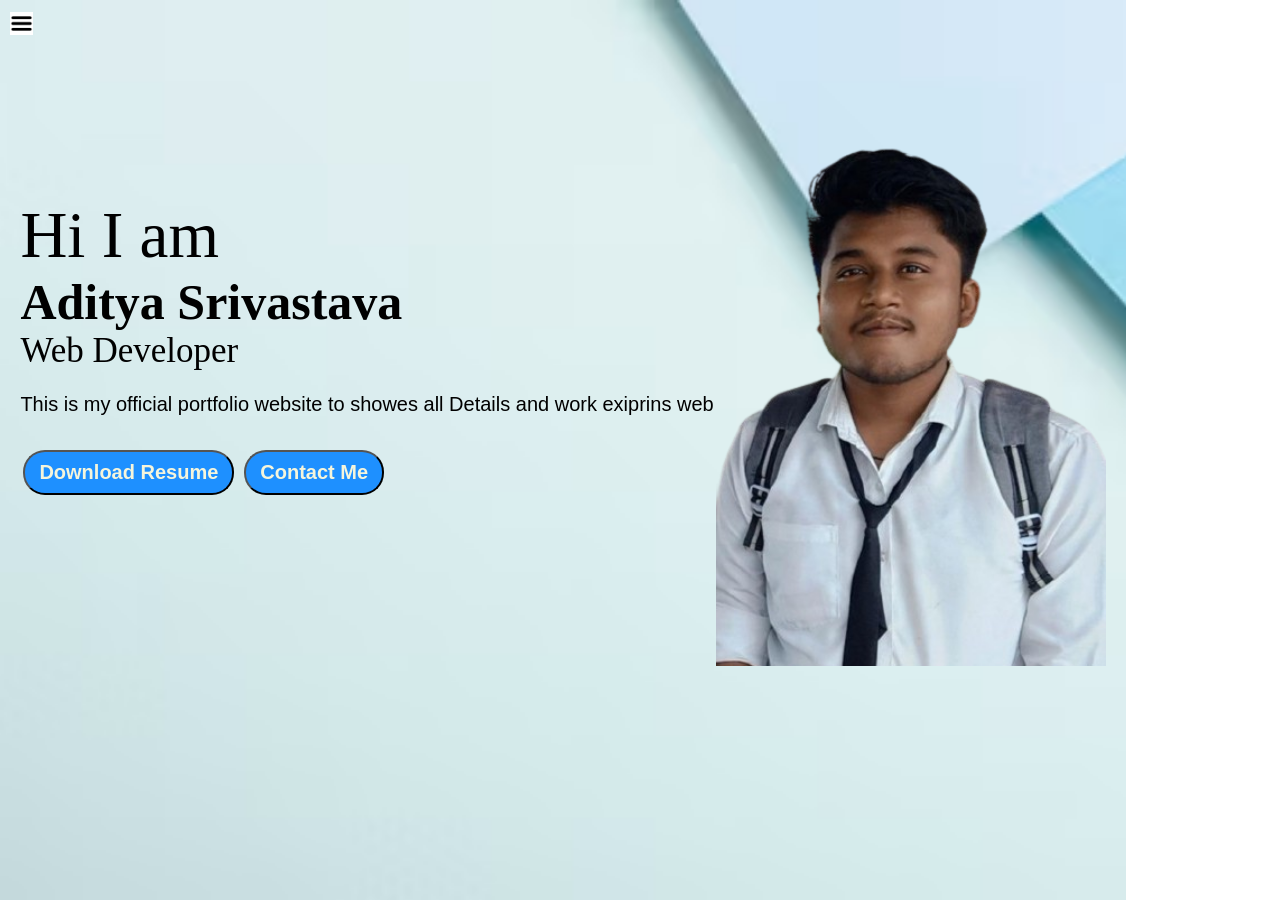
==== index.html @ f605bbf4 "Add files via upload" ====
<!DOCTYPE html>
<html lang="en">
<head>
    <meta charset="UTF-8">
    <meta name="viewport" content="width=device-width, initial-scale=1.0">
    <title>Aditya srivastava-Web Developer,programmer</title>
<link rel="stylesheet" href="style.css">
</head>
<body>
    <div class="container">
 <div class="sidebar sidebarGo">

    <nav>
        <ul>
        <li><a href="index.html">Home</a></li>
        <li><a href="intro.html">My Intro</a></li>
        <li><a href="Resume.html">Resume</a></li>
        <li><a href="project.html">Project</a></li>
        <li><a href="contact.html">Contact me</a></li>
      
        </ul>
    </nav>
 </div>   
        
            <div class="main">
                <div class="hamburger">
                    <img class="ham" src="ham.png" alt=""width="23">
                    <img class="cross" src="cross.png" alt=""width="23">
                </div>
                <div class="infoContainer">
                    <div class="devInfo">
                        <div class="hello">Hi I am </div>
                        <div class="name">Aditya Srivastava </div>
                        <div class="about">Web Developer</div>
                        <div class="more-about">This is my official portfolio website to showes all
                            Details and work exiprins web</div>
                         <div class="buttons">
                            <a href="resume06.pdf"> 
                            <button> Download Resume</button></a>
                            <a href="contact.html"><button>Contact Me</button></a>
                        </div>
                    </div>
                    <div class="devPic"><img src="phot-removebg-preview.png" alt="Aditya Srivastava"></div>
                </div>
    </div>
</div>
<script src="first.js"></script>

</body>
</html>
---- style.css ----
*
{
    margin: 0;
    padding: 0;
}
.sidebar{
position: absolute;
    background-color: rgb(218, 199, 199);
    height: 100vh;
    transition: transform 0.3s ease-in;
}
.sidebar nav{
    padding: 45px;
}
.sidebar nav li{
    list-style: none;
    font-size: 20px;
    padding: 30px 0;
}
.sidebar nav li a{
    text-decoration: none;
    color:black
}
.main{
    /* background-color: rgb(223, 223, 40); */
    background-image: url(blue-toned-collection-paper-sheets-with-copy-space_23-2148320445.avif);
    background-size: cover;
    
    width:88vw;
    height: 100vh;

    
}
.container{
    display: flex;

}
.infoContainer
{
    /* background-color: chartreuse; */
    height: 45vh;
    width: 85vw;
    margin: 144px auto;
     display:flex;
     justify-content: space-around;
}
.devInfo{
    display: flex;
    justify-content: center;
    
    flex-direction: column;
}
.hello
{
    font-size:65px;
    font-weight:100;

}
.name{
    font-size: 50px;
    font-weight: bold;
}
.about{
    font-size: 35px;
}
.more-about{
    font-size: 20px;
    font-family: 'fira sans',sans-serif;
    margin-top: 22px;
}
.buttons{
 margin-top: 34px;
}
.buttons button{
    padding: 9px 14px;
    border-radius:22px;
    color:beige;
    background-color: dodgerblue;
    font-weight: bold;
    font-size: 20px;
    margin: 0 3px;
    cursor: pointer;

}
.buttons button:hover{
    color: dodgerblue;
    background-color: beige;
}
.devPic img{
   
    height: 58vh;
} 


/*  contact me .css */
.contact {
    font-family: 'Gill Sans', 'Gill Sans MT', Calibri, 'Trebuchet MS', sans-serif;
    padding-top: 120px;
    padding-left: 10%;
}

.contact h1{
    font-family:'Lucida Sans', 'Lucida Sans Regular', 'Lucida Grande', 'Lucida Sans Unicode', Geneva, Verdana, sans-serif;
    text-align: center;

}
.contact form div{
    padding: 10px 0;
    display: flex;
    flex-direction: column;
   
}
.contact form div input{
    width:26vw;
    margin: 6px 0 0 0;
    padding: 3px;
    border-radius: 10px;
}
#emailHelp{font-size: 10px;
color:rgb(6, 8, 10);
margin:0 5px}
#form-check {
    flex-direction: row;
    
}
#form-check input{
    width:24px;
    margin:3px 0;

}
.btn {
    padding: 9px 14px;
    border-radius:22px;
    color:beige;
    background-color: dodgerblue;
    font-weight: bold;
    font-size: 15px;
    margin: 0 3px;
    cursor: pointer;

}
.btn-sm{
    font-size: 14px;
    padding: 10px 19px;
    margin:12px 0;
}
.btn:hover{
    background-color: white;
    color: dodgerblue;
}
/*  intro */
 H1{
    font-family:'Times New Roman', Times, serif;
    margin: 23px;
    text-decoration: underline;
}
 p{
    margin: 23px;
    font-style: italic;
    font-size: 20px;
}
h2{
    font-family:'Times New Roman', Times, serif;
    margin: 23px;
    text-decoration: underline;
}
.skill{
    margin: 33px;
    font-style: italic;
    font-size: 20px;
}
.sidebarGo{
    transform: translate(-443px,0px);
    position:absolute;
  
}
.hamburger{
    position: absolute;
    cursor: pointer;
    top:10px;
    left:10px;
}
.ham{
    margin-top: 2px;
    margin-left: 0px
}
.cross{
margin-left: 140px;}
.academic {
    font-family: 'Gill Sans', 'Gill Sans MT', Calibri, 'Trebuchet MS', sans-serif;
    padding-top: 12px;
    padding-left: 10%;
}
.academic h1{
    font-family:'Lucida Sans', 'Lucida Sans Regular', 'Lucida Grande', 'Lucida Sans Unicode', Geneva, Verdana, sans-serif;
    text-align: center;

}
#topic{
    font-size: 20px;
    font-weight: bold;
    text-decoration: underline;
}
.Resume button{
    margin-top: 35vh;
    margin-left: 35vw;
    font-size: 5vmin;
    padding: 9px 14px;
    border-radius:22px;
    color:beige;
    background-color: dodgerblue;
    font-weight: bold;
   
    cursor: pointer;
}

@media (max-width:1200px){
    /* .sidebar{
        transform: translate(-443px,0px);
        position:absolute
    } */
    .main{
        /* background-color: rgb(223, 223, 40); */
        width:100vw;
        height: 200vh;
        
    }
    .devPic{
        display: none;
    }
}
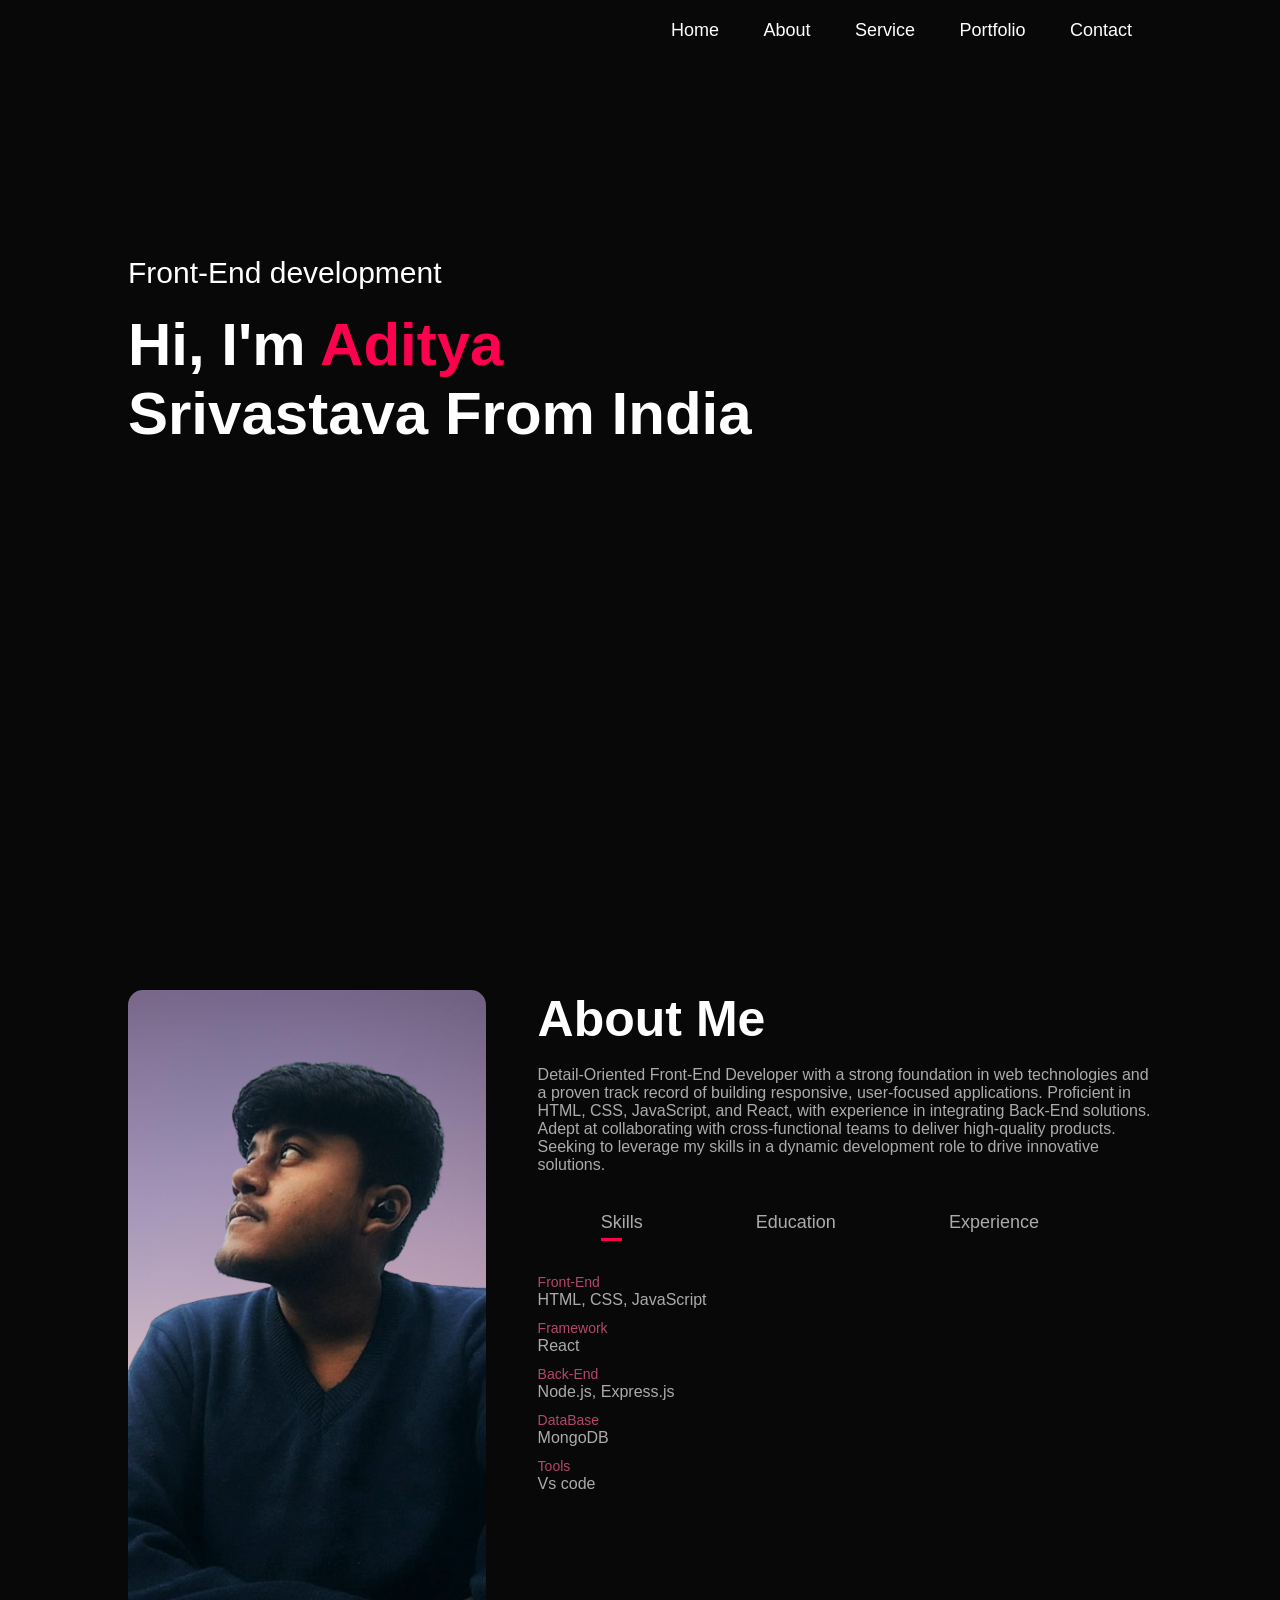
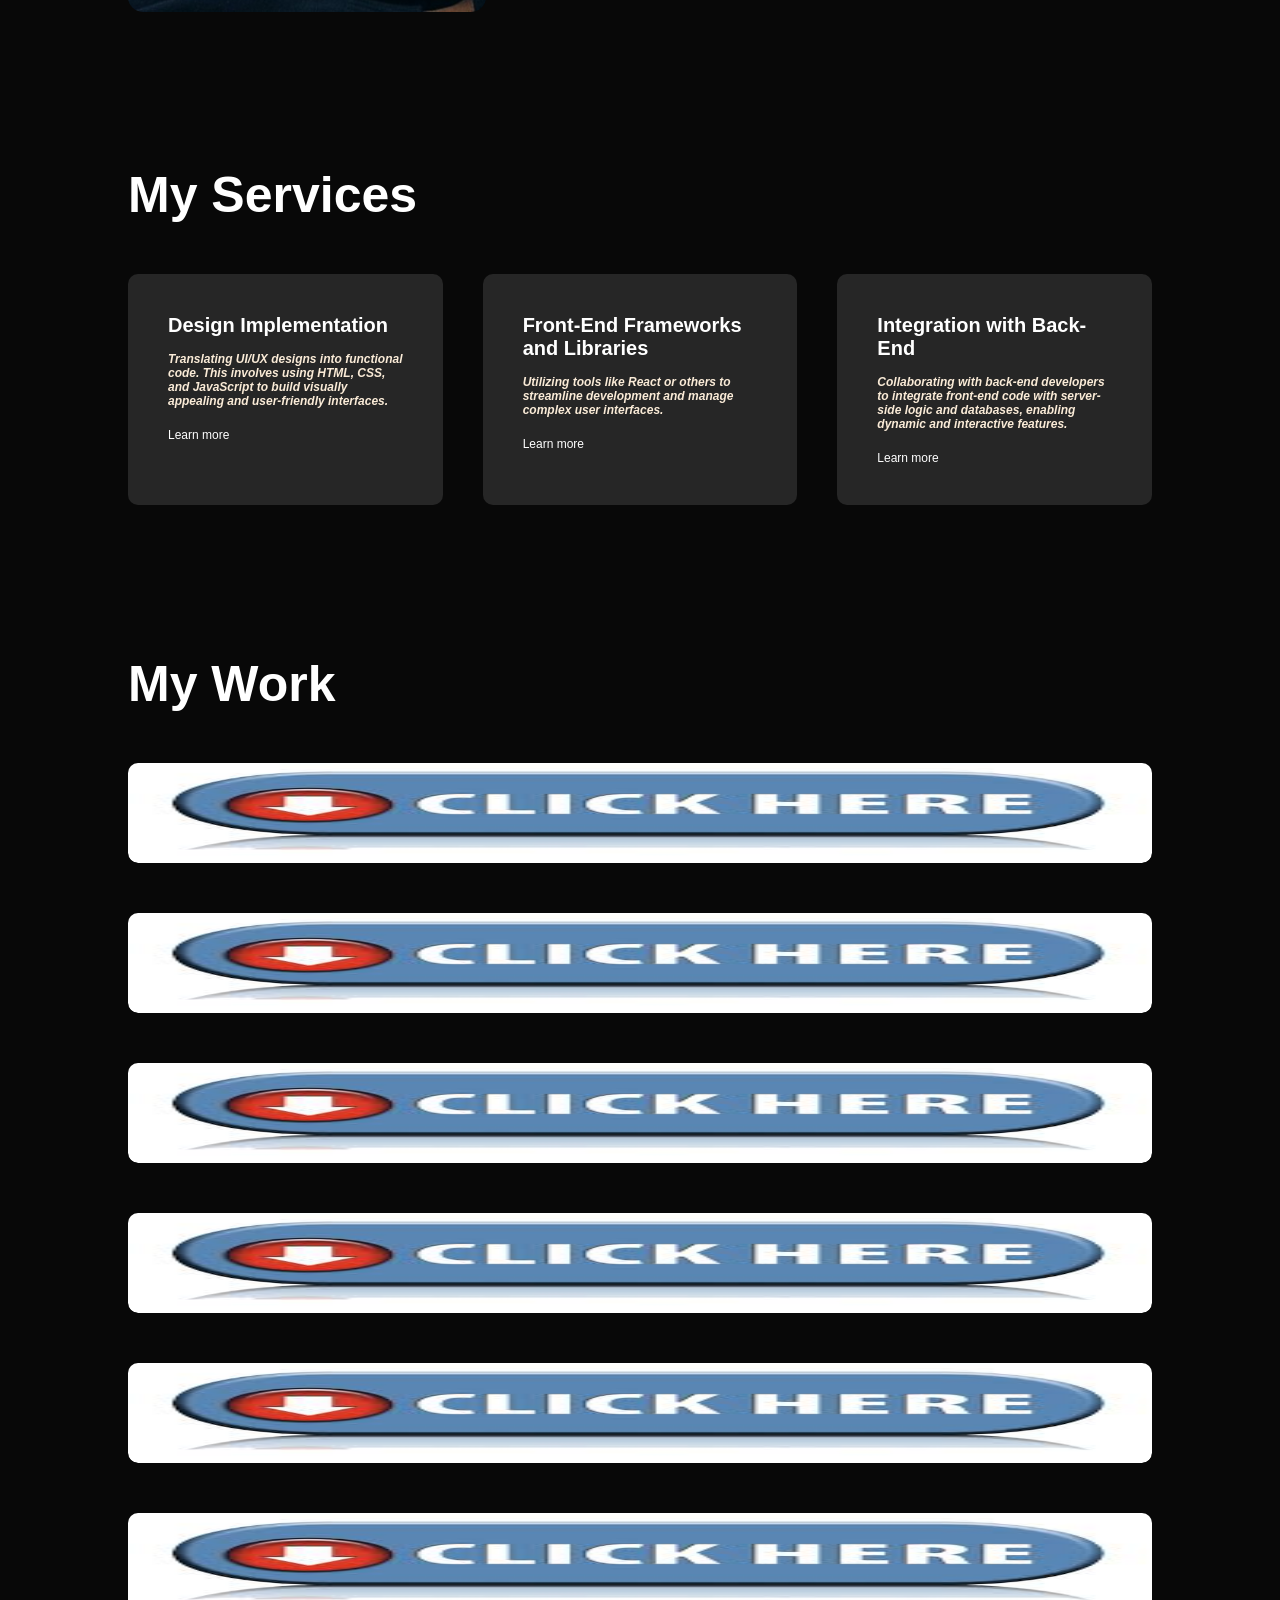
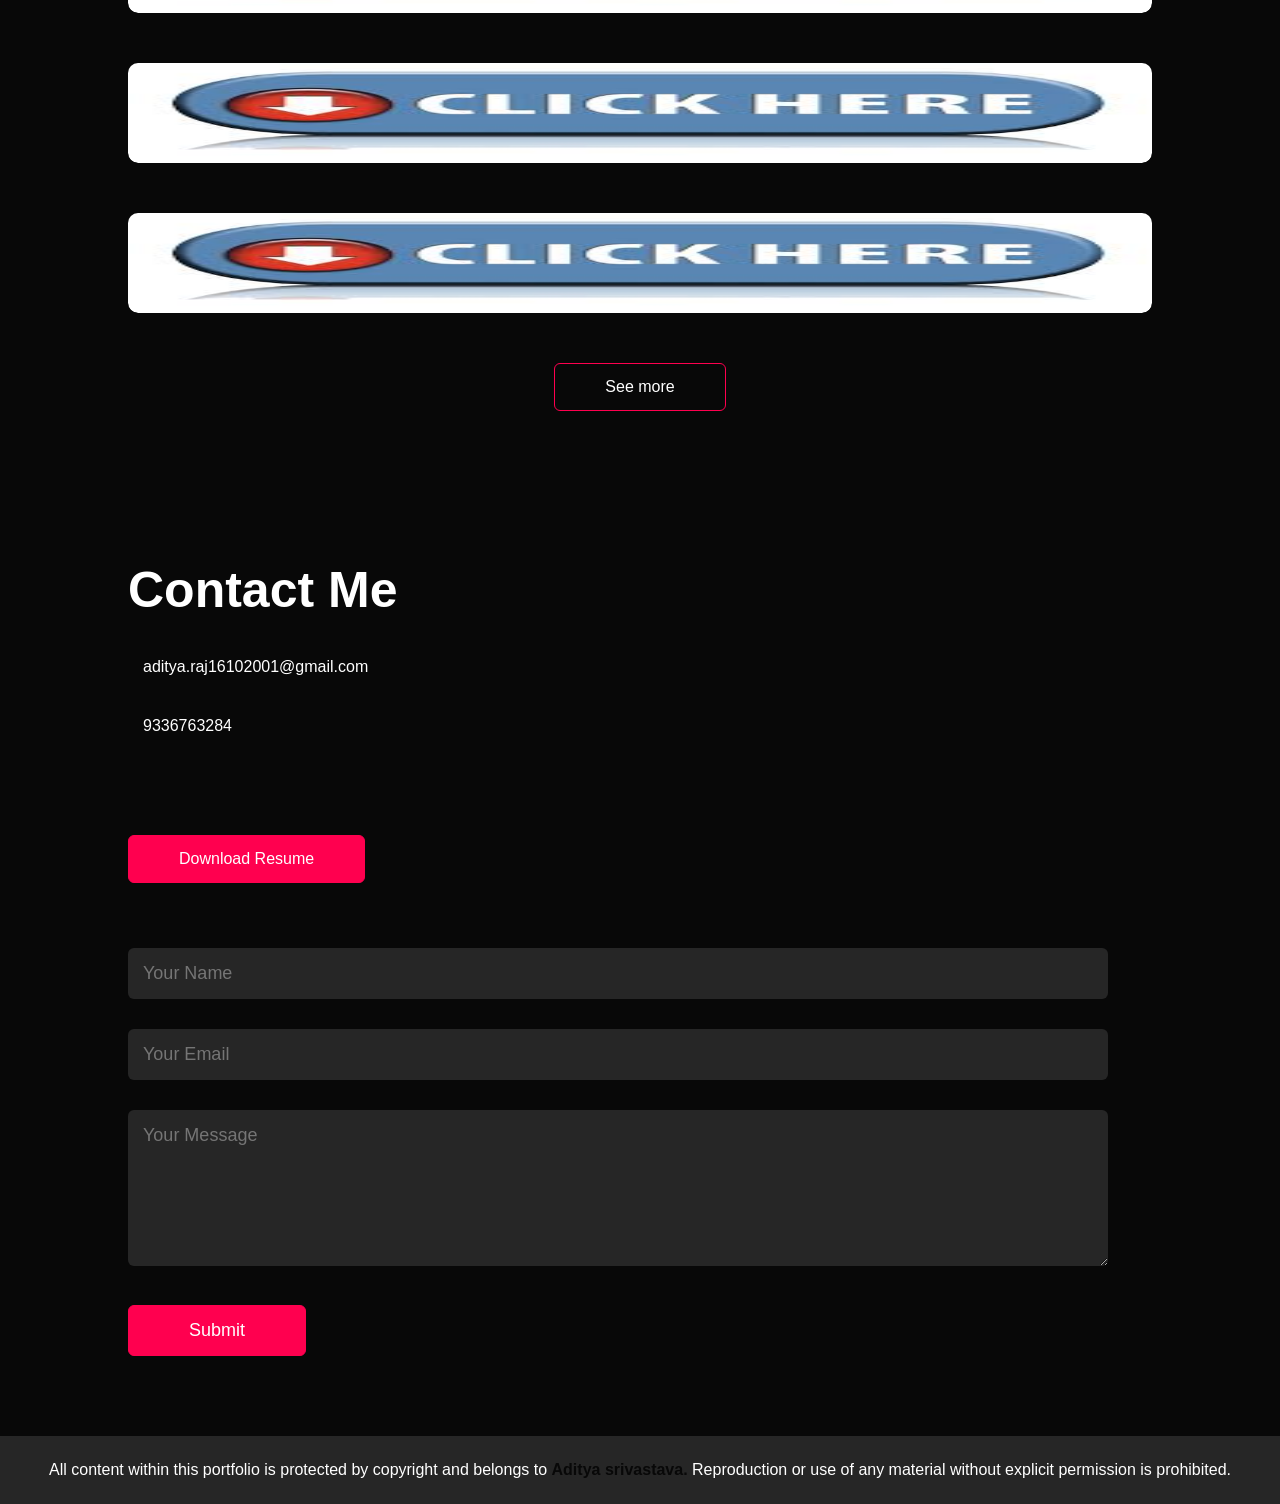
==== commit fd27994f: "Add files via upload" ====
--- a/index.html
+++ b/index.html
@@ -3,48 +3,221 @@
 <head>
     <meta charset="UTF-8">
     <meta name="viewport" content="width=device-width, initial-scale=1.0">
-    <title>Aditya srivastava-Web Developer,programmer</title>
-<link rel="stylesheet" href="style.css">
+    <title>Personal Portfolio</title>
+    <link rel="stylesheet" href="style.css">
+    <script src="https://kit.fontawesome.com/cb3802ba8e.js" crossorigin="anonymous"></script>
 </head>
 <body>
-    <div class="container">
- <div class="sidebar sidebarGo">
-
-    <nav>
-        <ul>
-        <li><a href="index.html">Home</a></li>
-        <li><a href="intro.html">My Intro</a></li>
-        <li><a href="Resume.html">Resume</a></li>
-        <li><a href="project.html">Project</a></li>
-        <li><a href="contact.html">Contact me</a></li>
+    
+<div id="header">
+    <div class="container">
+        <nav>
+            <img src="" alt="" class="logo">
+            <ul id="sideMenu">
+                <li><a href="#header">Home</a></li>
+                <li><a href="#about">About</a></li>
+                <li><a href="#services">Service</a></li>
+                <li><a href="#portfolio">Portfolio</a></li>
+                <li><a href="#contact">Contact</a></li><i class="fa-solid fa-circle-xmark" onclick="closemenu()"></i>
+            </ul><i class="fa-solid fa-bars" onclick="openmenu()"></i>
+        </nav>
+        <div class="header-text">
+            <p>Front-End development</p>
+            <h1>Hi, I'm <span>Aditya</span><br/>Srivastava From India</h1>
+        </div>
+    </div>
+</div>
+
+<div id="about">
+    <div class="container">
+        <div class="row">
+            <div class="about-col-1">
+                <img src="image3.png" alt="About Me">
+            </div>
+            <div class="about-col-2">
+                <h1 class="sub-title">About Me</h1><br>
+                <p>Detail-Oriented Front-End Developer with a strong foundation in web technologies and a proven track record of building responsive, user-focused applications. Proficient in HTML, CSS, JavaScript, and React, with experience in integrating Back-End solutions. Adept at collaborating with cross-functional teams to deliver high-quality products. Seeking to leverage my skills in a dynamic development role to drive innovative solutions.</p><br>
+                <div class="tab-title">
+                    <p class="tab-links active-link" onclick="opentab('skills', event)">Skills</p>
+                    <p class="tab-links" onclick="opentab('education', event)">Education</p>
+                    <p class="tab-links" onclick="opentab('experience', event)">Experience</p>
+                </div>
+                <div class="tab-contents active-tab" id="skills">
+                    <ul>
+                        <li><span>Front-End</span><br/>HTML, CSS, JavaScript</li>
+                        <li><span>Framework</span><br/>React</li>
+                        <li><span>Back-End</span><br/>Node.js, Express.js</li>
+                        <li><span>DataBase</span><br/>MongoDB</li>
+                        <li><span>Tools</span><br/>Vs code</li>
+                    </ul>
+                </div>
+                <div class="tab-contents" id="education">
+                    <ul>
+                        <li><span>Master of Computer Application |</span> Dec 2022 - Aug 2024<br/>Veer Bahadur Singh Purvanchal University, Jaunpur, India</li>
+                        <li><span>Bachelor of Science |</span> July 2019 - May 2022<br/>Veer Bahadur Singh Purvanchal University, Jaunpur, India</li>
+                        <li><span>Additional Qualification |</span> 2022<br/>ADCA (Advance Diploma in Computer Application)</li>
+                        <li><span>Intermediate |</span>2019<br/>BRP College, Jaunpur, India</li>
+                        <li><span>High School |</span>2017<br/>CBSE</li>
+                       
+                    </ul>
+                </div>
+                <div class="tab-contents" id="experience">
+                    <ul>
+                        <li><span>Fresher</span><br/>Looking for the company experience</li>
+                    </ul>
+                </div>
+            </div>
+        </div>
+    </div>
+</div>
+
+<div id="services">
+    <div class="container">
+        <h1 class="sub-title">My Services</h1>
+<div class="services-list">
+    <div>
+<h2>Design Implementation</h2>
+<p>Translating UI/UX designs into functional code. This involves using HTML, CSS, and JavaScript to build visually appealing and user-friendly interfaces. </p>
+<a href="#">Learn more</a>
+    </div>
+    <div>
+<h2>Front-End Frameworks and Libraries</h2>
+<p> Utilizing tools like React or others to streamline development and manage complex user interfaces. </p>
+<a href="#">Learn more</a>
+    </div>
+    <div>
+<h2>Integration with Back-End</h2>
+<p>Collaborating with back-end developers to integrate front-end code with server-side logic and databases, enabling dynamic and interactive features.
+</p>
+<a href="#">Learn more</a>
+    </div>
+</div>
+    </div>
+</div>
+<div id="portfolio">
+    <div class="container">
+        <h1 class="sub-title">My Work</h1>
+        <div class="work">
+            <div class="work-list">
+                <img src="images.jpeg" >
+                <div class="layer">
+                    <h3>E-COMMERCE WEBSITE</h3>
+                    <p> Our e-commerce website is a comprehensive online shopping platform designed to provide users with a seamless and enjoyable shopping experience. </p>
+                    <a href="https://github.com/adi-raj01/E-commerce-website"><i class="fa-solid fa-link"></i></a>
+                </div>
+            </div>
+        </div>
+        <div class="work">
+            <div class="work-list">
+                <img src="images.jpeg" >
+                <div class="layer">
+                    <h3>NETFLIX CLONE</h3>
+                    <p>Our Netflix clone is a streaming platform designed to replicate the core functionalities of Netflix, providing users with a seamless experience </p>
+                    <a href="https://github.com/adi-raj01/Netflix-clone"><i class="fa-solid fa-link"></i></a>
+                </div>
+            </div>
+        </div>
+        <div class="work">
+            <div class="work-list">
+                <img src="images.jpeg">
+                <div class="layer">
+                    <h3>PERSONAL PORTFOLIO</h3>
+                    <p>Our personal portfolio is a dynamic showcase of skills, projects, and experiences, designed to highlight our expertise in web development.</p>
+                    <a href="https://github.com/adi-raj01/Personal-portfolio"><i class="fa-solid fa-link"></i></a>
+                </div>
+            </div>
+        </div>
+        <div class="work">
+            <div class="work-list">
+                <img src="images.jpeg" >
+                <div class="layer">
+                    <h3>WEATHER APP</h3>
+                    <p>Our weather app provides users with real-time weather updates, forecasts, and alerts, designed with a user-friendly interface and built with modern web technologies.</p>
+                    <a href="https://github.com/adi-raj01/Weather-App"><i class="fa-solid fa-link"></i></a>
+                </div>
+            </div>
+        </div>
+        <div class="work">
+            <div class="work-list">
+                <img src="images.jpeg" >
+                <div class="layer">
+                    <h3>IMAGE SEARCH ENGINE</h3>
+                    <p>Our Image Search Engine project highlights our ability to create efficient and visually appealing web applications.</p>
+                    <a href="https://github.com/adi-raj01/Image-search-Engine"><i class="fa-solid fa-link"></i></a>
+                </div>
+            </div>
+        </div>
+        <div class="work">
+            <div class="work-list">
+                <img src="images.jpeg" >
+                <div class="layer">
+                    <h3>BMI--CALCULATOR</h3>
+                    <p>Our BMI Calculator is a simple yet effective web application designed to help users calculate their Body Mass Index (BMI) and assess their weight status.</p>
+                    <a href="https://github.com/adi-raj01/BMI--CALCULATOR1"><i class="fa-solid fa-link"></i></a>
+                </div>
+            </div>
+        </div>
+        <div class="work">
+            <div class="work-list">
+                <img src="images.jpeg" >
+                <div class="layer">
+                    <h3>QR GENERATOR</h3>
+                    <p>Our QR Code Generator allows users to easily create customized QR codes for various purposes, such as linking to websites, sharing contact information, </p>
+                    <a href="https://github.com/adi-raj01/QR-Generator"><i class="fa-solid fa-link"></i></a>
+                </div>
+            </div>
+        </div>
+       
+        <div class="work">
+            <div class="work-list">
+                <img src="images.jpeg" >
+                <div class="layer">
+                    <h3>PASSWORD GENERATOR</h3>
+                    <p>In the Password Generator  we can create the Password a/c to length, Number, char. We can increase the length according to the requirement</p>
+                    <a href="https://github.com/adi-raj01/Password-Generator"><i class="fa-solid fa-link"></i></a>
+                </div>
+            </div>
+        </div>
+
+        <a href="https://github.com/adi-raj01" class="btn">See more</a>
+    </div>
+</div>
+
+<div id="contact">
+
+<div class="container">
+<div class="row">
+    <div class="contact-left">
+        <h1 class="sub-title">Contact Me</h1>
+        <p><i class="fa-solid fa-envelope"></i>aditya.raj16102001@gmail.com</p>
+        <p><i class="fa-solid fa-mobile"></i>9336763284</p>
+        <div class="social-icons">
+            <a href="https://www.facebook.com/profile.php?id=100018406099517"><i class="fa-brands fa-facebook"></i></a>
+<a href="https://www.linkedin.com/in/aditya-srivastava-3a62b331a/"><i class="fa-brands fa-linkedin"></i></a>
+<a href="https://github.com/adi-raj01"><i class="fa-brands fa-github"></i></a>
+
+        </div>
+        <a href="JOB RESUME.pdf" download class="btn btn2">Download Resume</a>
+    </div>
+    <form id="form">
+        <input type="text" name="Name" placeholder="Your Name" required>
+        <input type="email" name="Email" placeholder="Your Email" required>
+        <textarea name="Message" rows="6" placeholder="Your Message"></textarea>
+        <button type="submit" class="btn btn2">Submit</button>
+    </form>
+    <span id="msg"></span>
+     <div class="contact-right">
       
-        </ul>
-    </nav>
- </div>   
-        
-            <div class="main">
-                <div class="hamburger">
-                    <img class="ham" src="ham.png" alt=""width="23">
-                    <img class="cross" src="cross.png" alt=""width="23">
-                </div>
-                <div class="infoContainer">
-                    <div class="devInfo">
-                        <div class="hello">Hi I am </div>
-                        <div class="name">Aditya Srivastava </div>
-                        <div class="about">Web Developer</div>
-                        <div class="more-about">This is my official portfolio website to showes all
-                            Details and work exiprins web</div>
-                         <div class="buttons">
-                            <a href="resume06.pdf"> 
-                            <button> Download Resume</button></a>
-                            <a href="contact.html"><button>Contact Me</button></a>
-                        </div>
-                    </div>
-                    <div class="devPic"><img src="phot-removebg-preview.png" alt="Aditya Srivastava"></div>
-                </div>
-    </div>
-</div>
-<script src="first.js"></script>
+    </div>
+</div>
+</div>
+<div class="copyright">
+   <p><i class="fa-solid fa-copyright"></i> All content within this portfolio is protected by copyright and belongs to
+    <span class = copyname>Aditya srivastava.</span> Reproduction or use of any material without explicit permission is prohibited.</p> 
+</div>
+</div>
+
+<script src="script.js"></script>
 
 </body>
-</html>+</html>
--- a/style.css
+++ b/style.css
@@ -1,231 +1,428 @@
-*
-{
+* {
     margin: 0;
     padding: 0;
-}
-.sidebar{
-position: absolute;
-    background-color: rgb(218, 199, 199);
+    font-family: 'Poppins', sans-serif;
+    box-sizing: border-box;
+}
+body {
+    background-color: #080808;
+    color: #fff;
+}
+html{
+    scroll-behavior: smooth;
+}
+#header {
+    width: 100%;
     height: 100vh;
-    transition: transform 0.3s ease-in;
-}
-.sidebar nav{
-    padding: 45px;
-}
-.sidebar nav li{
+    background-image: url(#);
+    
+    background-size: cover;
+    background-position: center;
+}
+.container {
+    padding: 10px 10%;
+}
+nav {
+    display: flex;
+    align-items: center;
+    justify-content: space-between;
+    flex-wrap: wrap;
+}
+.logo {
+    width: 140px;
+}
+nav ul li {
+    display: inline-block;
     list-style: none;
-    font-size: 20px;
-    padding: 30px 0;
-}
-.sidebar nav li a{
+    margin: 10px 20px;
+}
+nav ul li a {
+    color: #fff;
     text-decoration: none;
-    color:black
-}
-.main{
-    /* background-color: rgb(223, 223, 40); */
-    background-image: url(blue-toned-collection-paper-sheets-with-copy-space_23-2148320445.avif);
-    background-size: cover;
+    font-size: 18px;
+    position: relative;
+}
+nav ul li a::after {
+    content: '';
+    width: 0;
+    height: 3px;
+    background: #ff004f;
+    position: absolute;
+    left: 0;
+    bottom: -6px;
+    transition: 0.5s;
+}
+nav ul li a:hover::after {
+    width: 100%;
+}
+.header-text {
+    margin-top: 20%;
+    font-size: 30px;
+}
+.header-text h1 {
+    font-size: 60px;
+    margin-top: 20px;
+}
+.header-text h1 span {
+    color: #ff004f;
+}
+
+/*------------- about------------- */
+
+#about {
+    padding: 80px 0;
+    color: #ababab;
+}
+.row {
+    display: flex;
+    justify-content: space-between;
+    flex-wrap: wrap;
+}
+.about-col-1 {
+    flex-basis: 35%;
+}
+.about-col-1 img {
+    width: 100%;
+    height: auto; /* Changed to auto to avoid distortion */
+    border-radius: 15px;
+}
+.about-col-2 {
+    flex-basis: 60%;
+}
+.sub-title {
+    font-size: 50px;
+    font-weight: 600;
+    color: #fff;
+}
+.tab-title {
+    display: flex;
+    margin: 20px 0 40px;
+    justify-content: space-evenly;
+}
+.tab-links {
+    margin-right: 50px;
+    font-size: 18px;
+    font-weight: 500;
+    cursor: pointer;
+    position: relative;
+}
+.tab-links::after {
+    content: '';
+    width: 0;
+    height: 3px;
+    background: #ff004f;
+    position: absolute;
+    left: 0;
+    bottom: -8px;
+    transition: 0.5s;
+}
+.tab-links.active-link::after {
+    width: 50%;
+}
+.tab-contents ul li {
+    list-style: none;
+    margin: 10px 0;
+}
+.tab-contents ul li span {
+    color: #b54769;
+    font-size: 14px; /* Fixed spacing issue */
+}
+.tab-contents {
+    display: none;
+}
+.tab-contents.active-tab {
+    display: block;
+}
+
+/* ------services------ */
+#services{
+    padding: 50px 0;
+}
+.services-list{
+    display: grid;
+    grid-template-columns: repeat(auto-fit,minmax(250px, 1fr));
+    grid-gap: 40px;
+    margin-top: 50px;
+}
+.services-list div{
+    background: #262626;
+    padding:40px;
+    font-size:13px;
+    font-weight: 300;
+    border-radius:10px;
+ transition: background 0.5s, transform 0.5s;
+}
+.services-list div h2{
+    font-size:20px;
+    font-weight: 700;
+    margin-bottom: 15px;
+ 
+}
+.services-list div p{
+    font-size: 12px;
+    font-style: italic;
+    font-weight: 600;
+    color: antiquewhite;
+}
+.services-list div a{
+    text-decoration: none;
+    color:#fff;
+    font-size:12px;
+    margin-top: 20px;
+    display: inline-block ;
+   
+}
+.services-list div:hover{
+    background: #ff004f;
+    transform: translateY(-10px);
+    color: #080808;
+}
+.services-list div a:hover{
+    color: #080808;
+}
+/* -----portfolio------ */
+ 
+#portfolio {
+    padding: 80px 0;
+
+}
+
+.work-list {
+    display: grid;
+    grid-template-columns: repeat(auto-fit, minmax(250px, 1fr));
+    grid-gap: 40px;
+    margin-top: 50px;
+}
+
+.work {
+    border-radius: 10px;
+    position: relative;
+    overflow: hidden;
+    cursor: pointer; /* Optional: changes cursor to indicate interactiveness */
+}
+
+.work img {
+    width: 100%;
+    height: 100px;
+    border-radius: 10px;
+    display: block;
+    transition: transform 0.5s; /* Corrected property name */
+}
+
+.layer {
+    width: 100%;
+    height: 0%;
+    background: linear-gradient(rgba(0, 0, 0, 0.6), #ff004f);
+    border-radius: 10px;
+    position: absolute;
+    left: 0;
+    bottom: 0;
+    overflow: hidden;
+    display: flex;
+    align-items: center;
+    justify-content: center;
+    flex-direction: column;
+    padding: 0 40px;
+    text-align: center;
+    font-size: 10px;
+    transition: height 0.5s;
+}
+
+.layer h3 {
+    font-weight: 500;
+    margin-bottom: 20px;
+}
+
+.layer a {
+    margin-top: 20px;
+    color: #ff004f;
+    text-decoration: none;
+    font-size: 18px;
+    line-height: 60px;
+    background: #fff;
+    width: 60px;
+    height: 60px;
+    border-radius: 50%;
+    text-align: center;
+    display: flex; /* Ensures the icon is centered */
+    align-items: center; /* Centers the icon vertically */
+    justify-content: center; /* Centers the icon horizontally */
+}
+
+.work:hover img {
+    transform: scale(1.1);
+}
+
+.work:hover .layer {
+    height: 100%;
+}
+
+.btn {
+    display: block;
+    margin: 50px auto;
+    width: fit-content;
+    border: 1px solid #ff004f;
+    padding: 14px 50px;
+    border-radius: 6px;
+    text-decoration: none;
+    color: #fff;
+    transition: background 0.5s;
+}
+
+.btn:hover {
+    background: #ff004f;
+}
+
+/* --------Contact--------- */
+
+.contact-left{
+flex-basis: 35%;
+}
+.contact-right{
+flex-basis: 60%;
+}
+
+.contact-left p{
+    margin-top: 30px;
+}
+
+.contact-left p i{
+    color: #ff004f;
+    margin-right: 15px;
+    font-size: 25px;
+}
+.social-icons{
+    margin-top: 30px;
+}
+.social-icons a{
+    text-decoration: none;
+    font-size: 30px;
+    margin-right: 15px;
+    color:#ababab;
+    display: inline-block;
+    transition: transform 0.5s;
+}
+.social-icons a:hover{
+    color:#ff004f;
+    transform: translateY(-5px);
+}
+
+.btn.btn2{
+    display: inline-block;
+    background-color:#ff004f;
+
+}
+.contact-right form{
+    width: 100%;
+}
+
+form input, form textarea
+{
+ width: 100%;
+ border:0;
+ outline:none;
+ background: #262626;
+ padding: 15px;
+ margin:15px 0;
+ color:#fff;
+ font-size:18px;
+ border-radius: 6px;
+
+}
+form .btn2{
+    padding: 14px 60px;
+    font-size:18px;
+    margin-top: 20px;
+    cursor:pointer;
+}
+.copyright{
+    width: 100%;
+    text-align: center;
+    padding: 25px 0;
+    background: #262626;
+    font-weight: 400;
+    margin-top: 20px;
+}
+
+
+
+/* ---------------css for small screens ---------------*/
+nav .fa-solid {
+    display: none;
+}
+
+ /* @media  screen and(max-width:600px){ */
+ @media  screen and (max-width: 600px) {
     
-    width:88vw;
-    height: 100vh;
-
-    
-}
-.container{
-    display: flex;
-
-}
-.infoContainer
-{
-    /* background-color: chartreuse; */
-    height: 45vh;
-    width: 85vw;
-    margin: 144px auto;
-     display:flex;
-     justify-content: space-around;
-}
-.devInfo{
-    display: flex;
-    justify-content: center;
-    
-    flex-direction: column;
-}
-.hello
-{
-    font-size:65px;
-    font-weight:100;
-
-}
-.name{
-    font-size: 50px;
-    font-weight: bold;
-}
-.about{
-    font-size: 35px;
-}
-.more-about{
-    font-size: 20px;
-    font-family: 'fira sans',sans-serif;
-    margin-top: 22px;
-}
-.buttons{
- margin-top: 34px;
-}
-.buttons button{
-    padding: 9px 14px;
-    border-radius:22px;
-    color:beige;
-    background-color: dodgerblue;
-    font-weight: bold;
-    font-size: 20px;
-    margin: 0 3px;
-    cursor: pointer;
-
-}
-.buttons button:hover{
-    color: dodgerblue;
-    background-color: beige;
-}
-.devPic img{
-   
-    height: 58vh;
+ 
+    #header{
+        background-image: url();
+    }
+    .header-text{
+        margin-top: 100%;
+        font-size: 16px;
+    }
+    .header-text h1{
+        font-size: 30px;
+    }
+    nav .fa-solid {
+        display: block;
+        font-size: 25px;
+    }
+    nav ul {
+        background: #ff004f;
+        position: fixed;
+        top: 0;
+        right:-200px;
+        width: 200px;
+        height: 100vh;
+        padding-top: 50px;    
+        z-index: 2;
+        transition: right 0.5s;
+    }
+    nav ul li{
+        display: block;
+        margin: 25px;
+    }
+    nav ul .fa-solid{
+        position: absolute;
+        top: 25px;
+        left: 25px;
+        cursor: pointer
+    }
+
+    .sub-title{
+        font-size:40px;
+
+    }
+    .about-col-1,.about-col-2{
+        flex-basis: 100%;
+    }
+    .about-col-1{
+        margin-bottom: 30px;
+    }
+    .about-col-2{
+        font-size: 14px;
+    }
+    .tab-links{
+        font-size: 16px;
+        margin-right: 20px;
+    }
+    .contact-left,.contact-right{
+        flex-basis: 100%;
+    }
+    .copyright{
+        font-size: 14px;
+    }
 } 
 
-
-/*  contact me .css */
-.contact {
-    font-family: 'Gill Sans', 'Gill Sans MT', Calibri, 'Trebuchet MS', sans-serif;
-    padding-top: 120px;
-    padding-left: 10%;
-}
-
-.contact h1{
-    font-family:'Lucida Sans', 'Lucida Sans Regular', 'Lucida Grande', 'Lucida Sans Unicode', Geneva, Verdana, sans-serif;
-    text-align: center;
-
-}
-.contact form div{
-    padding: 10px 0;
-    display: flex;
-    flex-direction: column;
-   
-}
-.contact form div input{
-    width:26vw;
-    margin: 6px 0 0 0;
-    padding: 3px;
-    border-radius: 10px;
-}
-#emailHelp{font-size: 10px;
-color:rgb(6, 8, 10);
-margin:0 5px}
-#form-check {
-    flex-direction: row;
-    
-}
-#form-check input{
-    width:24px;
-    margin:3px 0;
-
-}
-.btn {
-    padding: 9px 14px;
-    border-radius:22px;
-    color:beige;
-    background-color: dodgerblue;
-    font-weight: bold;
-    font-size: 15px;
-    margin: 0 3px;
-    cursor: pointer;
-
-}
-.btn-sm{
-    font-size: 14px;
-    padding: 10px 19px;
-    margin:12px 0;
-}
-.btn:hover{
-    background-color: white;
-    color: dodgerblue;
-}
-/*  intro */
- H1{
-    font-family:'Times New Roman', Times, serif;
-    margin: 23px;
-    text-decoration: underline;
-}
- p{
-    margin: 23px;
-    font-style: italic;
-    font-size: 20px;
-}
-h2{
-    font-family:'Times New Roman', Times, serif;
-    margin: 23px;
-    text-decoration: underline;
-}
-.skill{
-    margin: 33px;
-    font-style: italic;
-    font-size: 20px;
-}
-.sidebarGo{
-    transform: translate(-443px,0px);
-    position:absolute;
-  
-}
-.hamburger{
-    position: absolute;
-    cursor: pointer;
-    top:10px;
-    left:10px;
-}
-.ham{
-    margin-top: 2px;
-    margin-left: 0px
-}
-.cross{
-margin-left: 140px;}
-.academic {
-    font-family: 'Gill Sans', 'Gill Sans MT', Calibri, 'Trebuchet MS', sans-serif;
-    padding-top: 12px;
-    padding-left: 10%;
-}
-.academic h1{
-    font-family:'Lucida Sans', 'Lucida Sans Regular', 'Lucida Grande', 'Lucida Sans Unicode', Geneva, Verdana, sans-serif;
-    text-align: center;
-
-}
-#topic{
-    font-size: 20px;
-    font-weight: bold;
-    text-decoration: underline;
-}
-.Resume button{
-    margin-top: 35vh;
-    margin-left: 35vw;
-    font-size: 5vmin;
-    padding: 9px 14px;
-    border-radius:22px;
-    color:beige;
-    background-color: dodgerblue;
-    font-weight: bold;
-   
-    cursor: pointer;
-}
-
-@media (max-width:1200px){
-    /* .sidebar{
-        transform: translate(-443px,0px);
-        position:absolute
-    } */
-    .main{
-        /* background-color: rgb(223, 223, 40); */
-        width:100vw;
-        height: 200vh;
-        
-    }
-    .devPic{
-        display: none;
-    }
+#msg{
+    color:#61b752;
+    margin-top: -40px;
+    display: block;
+}
+
+.copyname{
+    font-weight: 600;
+    color: #080808;
 }
